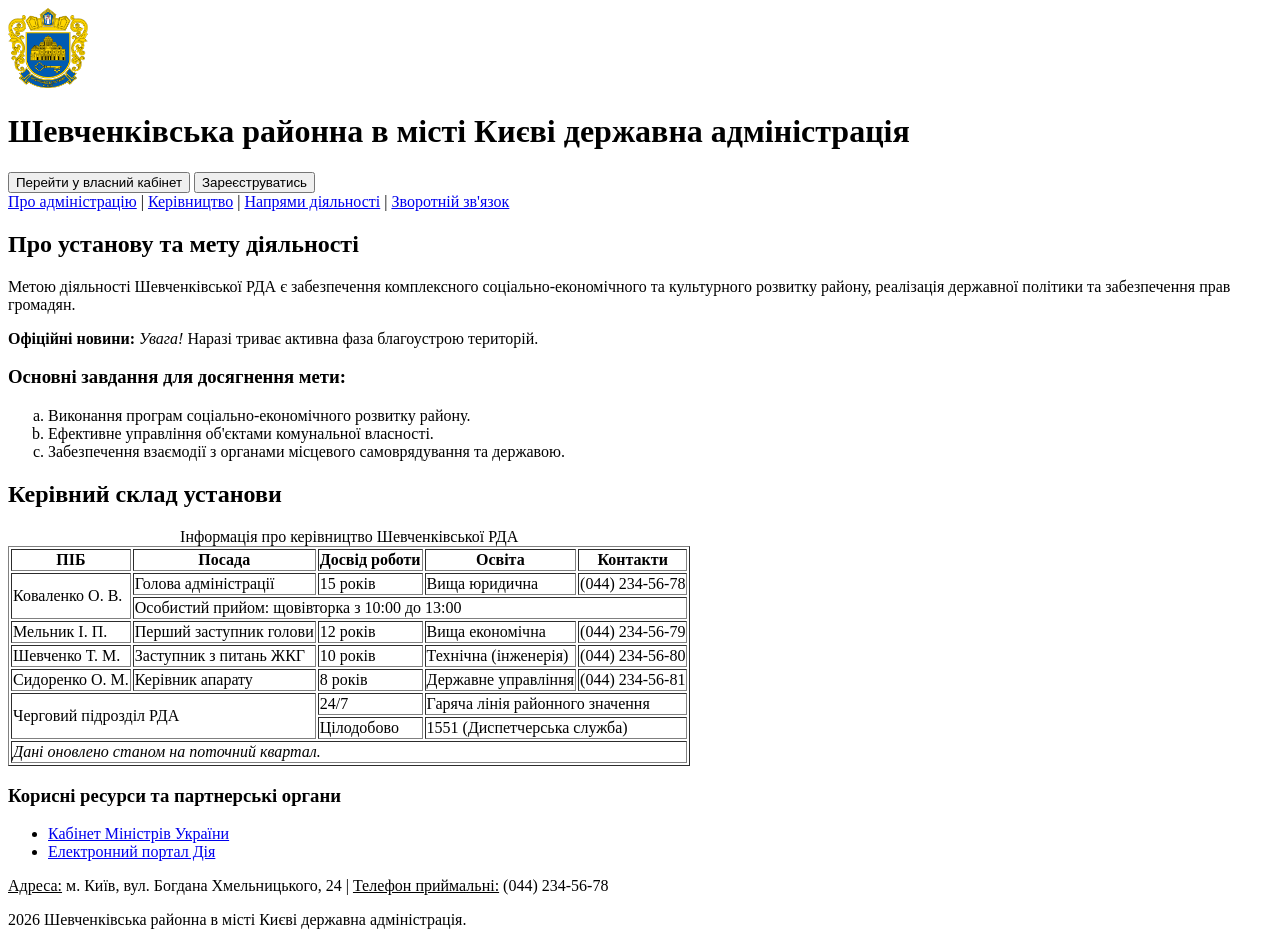
==== index.html @ ec6b3a5b "lab 1 html" ====
<!DOCTYPE html>

<html lang="uk">
<head>
    <meta charset="UTF-8">
    <meta name="viewport" content="width=device-width, initial-scale=1.0">
    <title>Шевченківська районна в місті Києві державна адміністрація</title>
</head>

<body>

    <header>
        <img src="1.png" alt="Логотип Шевченківської РДА" width="80" height="80">
        <h1>Шевченківська районна в місті Києві державна адміністрація</h1>
        <button type="button">Перейти у власний кабінет</button>
        <button type="button">Зареєструватись</button>
        
        <nav>
            <a href="#about">Про адміністрацію</a> | 
            <a href="#leaders">Керівництво</a> | 
            <a href="activities.html">Напрями діяльності</a> | 
            <a href="feedback.html">Зворотній зв'язок</a>
        </nav>
    </header>

    <main>
        <section id="about">
            <h2>Про установу та мету діяльності</h2>
            <p>
                Метою діяльності Шевченківської РДА є забезпечення комплексного соціально-економічного та культурного розвитку району, реалізація державної політики та забезпечення прав громадян.
            </p>
            <p>
                <b>Офіційні новини:</b> <i>Увага!</i> Наразі триває активна фаза благоустрою територій.
            </p>
            <h3>Основні завдання для досягнення мети:</h3>
            <ol type="a">
                <li>Виконання програм соціально-економічного розвитку району.</li>
                <li>Ефективне управління об'єктами комунальної власності.</li>
                <li>Забезпечення взаємодії з органами місцевого самоврядування та державою.</li>
            </ol>
        </section>

        <section id="leaders">
            <h2>Керівний склад установи</h2>
            <table border="1">
                <caption>Інформація про керівництво Шевченківської РДА</caption>
                <thead>
                    <tr>
                        <th>ПІБ</th>
                        <th>Посада</th>
                        <th>Досвід роботи</th>
                        <th>Освіта</th>
                        <th>Контакти</th>
                    </tr>
                </thead>
                <tbody>
                    <tr>
                        <td rowspan="2">Коваленко О. В.</td>
                        <td>Голова адміністрації</td>
                        <td>15 років</td>
                        <td>Вища юридична</td>
                        <td>(044) 234-56-78</td>
                    </tr>
                    <tr>
                        <td colspan="4">Особистий прийом: щовівторка з 10:00 до 13:00</td>
                    </tr>
                    <tr>
                        <td>Мельник І. П.</td>
                        <td>Перший заступник голови</td>
                        <td>12 років</td>
                        <td>Вища економічна</td>
                        <td>(044) 234-56-79</td>
                    </tr>
                    <tr>
                        <td>Шевченко Т. М.</td>
                        <td>Заступник з питань ЖКГ</td>
                        <td>10 років</td>
                        <td>Технічна (інженерія)</td>
                        <td>(044) 234-56-80</td>
                    </tr>
                    <tr>
                        <td>Сидоренко О. М.</td>
                        <td>Керівник апарату</td>
                        <td>8 років</td>
                        <td>Державне управління</td>
                        <td>(044) 234-56-81</td>
                    </tr>
                    <tr>
                        <td colspan="2" rowspan="2">Черговий підрозділ РДА</td>
                        <td>24/7</td>
                        <td colspan="2">Гаряча лінія районного значення</td>
                    </tr>
                    <tr>
                        <td>Цілодобово</td>
                        <td colspan="2">1551 (Диспетчерська служба)</td>
                    </tr>
                </tbody>
                <tfoot>
                    <tr>
                        <td colspan="5"><i>Дані оновлено станом на поточний квартал.</i></td>
                    </tr>
                </tfoot>
            </table>
        </section>
    </main>

    <aside>
        <h3>Корисні ресурси та партнерські органи</h3>
        <ul>
            <li><a href="https://www.kmu.gov.ua" target="_blank" rel="noopener">Кабінет Міністрів України</a></li>
            <li><a href="https://diia.gov.ua" target="_blank" rel="noopener">Електронний портал Дія</a></li>
        </ul>
    </aside>

    <footer>
        <p><u>Адреса:</u> м. Київ, вул. Богдана Хмельницького, 24 | <u>Телефон приймальні:</u> (044) 234-56-78</p>
        <p>2026 Шевченківська районна в місті Києві державна адміністрація.</p>
    </footer>

</body>
</html>
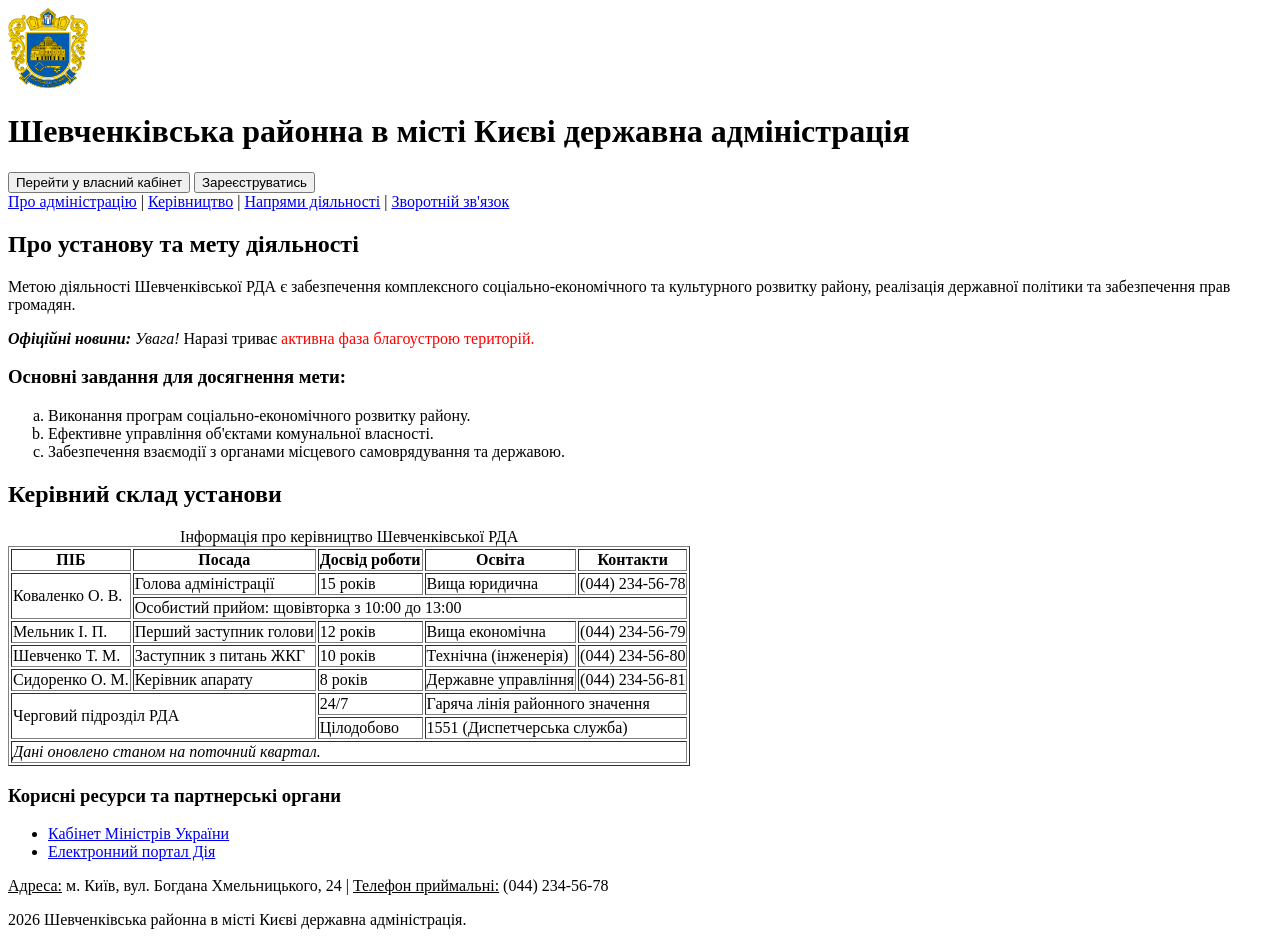
==== commit 05c019e8: "lab 1 html" ====
--- a/index.html
+++ b/index.html
@@ -30,7 +30,7 @@
                 Метою діяльності Шевченківської РДА є забезпечення комплексного соціально-економічного та культурного розвитку району, реалізація державної політики та забезпечення прав громадян.
             </p>
             <p>
-                <b>Офіційні новини:</b> <i>Увага!</i> Наразі триває активна фаза благоустрою територій.
+                <i><b>Офіційні новини:</b></i> <em>Увага!</em> Наразі триває <span style="color: red;">активна фаза благоустрою територій.</span>
             </p>
             <h3>Основні завдання для досягнення мети:</h3>
             <ol type="a">
@@ -107,8 +107,8 @@
     <aside>
         <h3>Корисні ресурси та партнерські органи</h3>
         <ul>
-            <li><a href="https://www.kmu.gov.ua" target="_blank" rel="noopener">Кабінет Міністрів України</a></li>
-            <li><a href="https://diia.gov.ua" target="_blank" rel="noopener">Електронний портал Дія</a></li>
+            <li><a href="https://www.kmu.gov.ua" target="_blank">Кабінет Міністрів України</a></li>
+            <li><a href="https://diia.gov.ua" target="_blank">Електронний портал Дія</a></li>
         </ul>
     </aside>
 
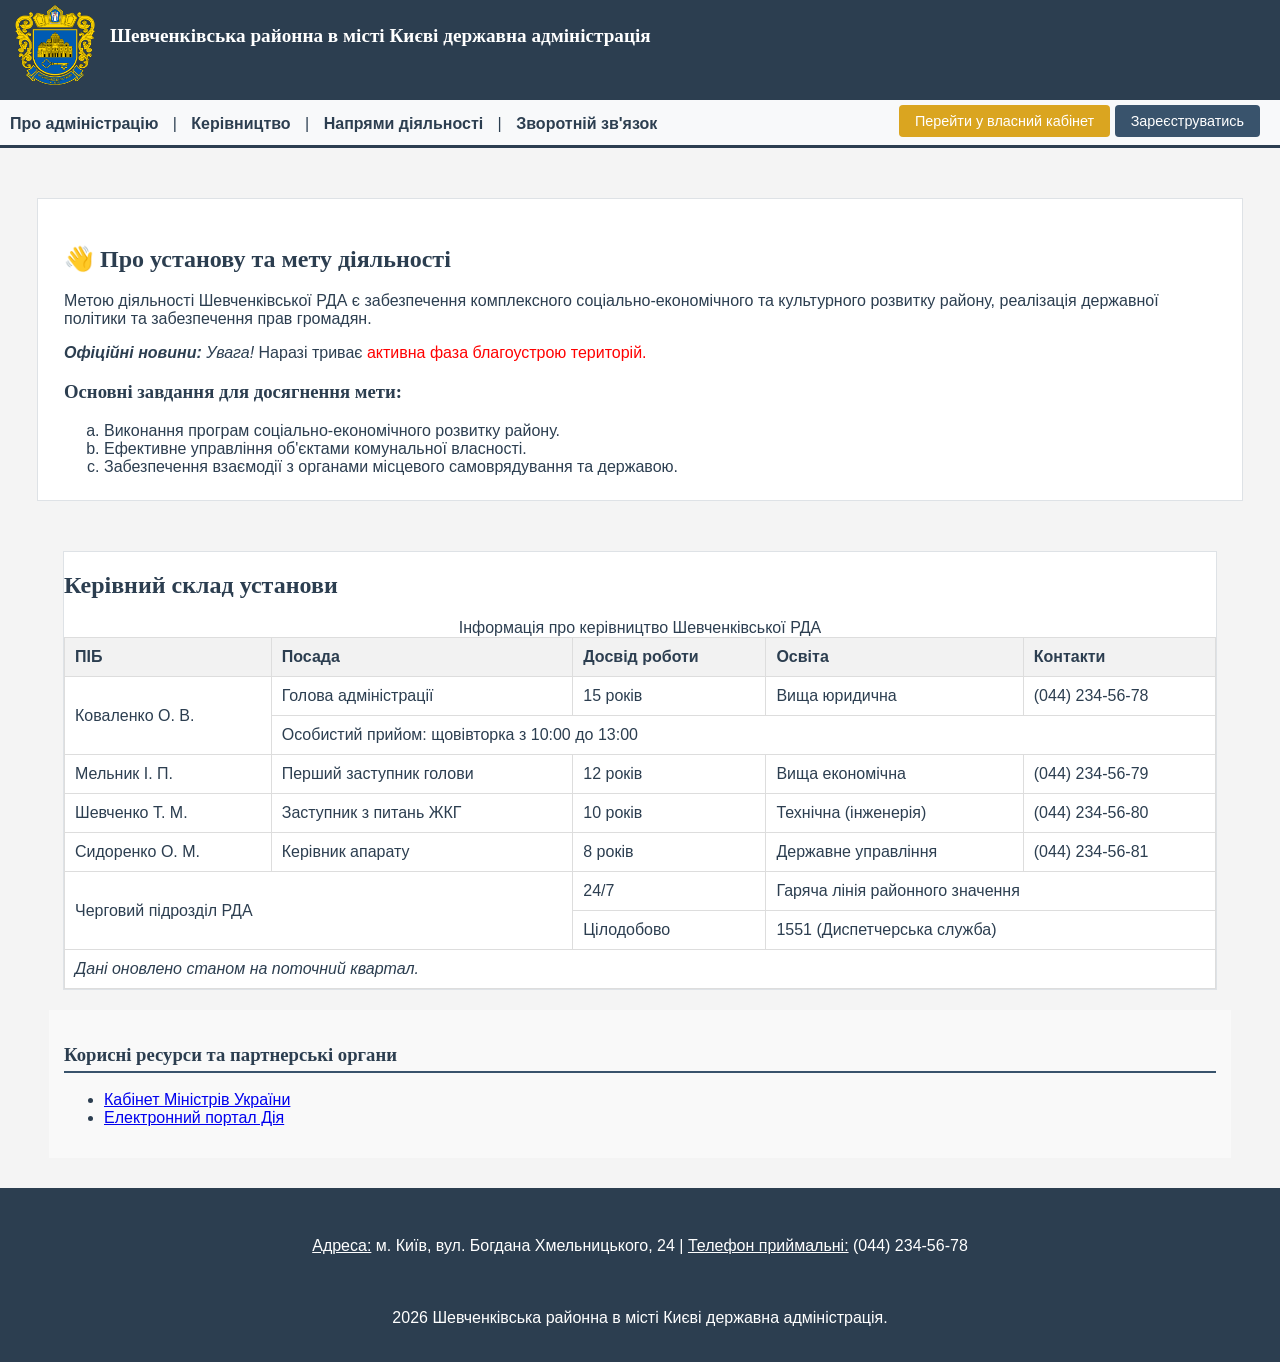
==== commit 361a8f66: "lab 2 css" ====
--- a/index.html
+++ b/index.html
@@ -5,15 +5,25 @@
     <meta charset="UTF-8">
     <meta name="viewport" content="width=device-width, initial-scale=1.0">
     <title>Шевченківська районна в місті Києві державна адміністрація</title>
+    <link rel="stylesheet" href="style.css">
+    <style>
+        footer p {
+            line-height: 1.6;
+        }
+    </style>
 </head>
 
 <body>
+    <header class="main-header">
+        <div class="gov-brand">
+            <img src="1.png" alt="Логотип Шевченківської РДА" width="80" height="80">
+            <h1>Шевченківська районна в місті Києві державна адміністрація</h1>
+        </div>
 
-    <header>
-        <img src="1.png" alt="Логотип Шевченківської РДА" width="80" height="80">
-        <h1>Шевченківська районна в місті Києві державна адміністрація</h1>
-        <button type="button">Перейти у власний кабінет</button>
-        <button type="button">Зареєструватись</button>
+        <div class="user-actions">
+            <button type="button" class="btn-cabinet">Перейти у власний кабінет</button>
+            <button type="button">Зареєструватись</button>
+        </div>
         
         <nav>
             <a href="#about">Про адміністрацію</a> | 
@@ -23,8 +33,8 @@
         </nav>
     </header>
 
-    <main>
-        <section id="about">
+    <main class="content-container">
+        <section id="about" class="about-section scrollable-content">
             <h2>Про установу та мету діяльності</h2>
             <p>
                 Метою діяльності Шевченківської РДА є забезпечення комплексного соціально-економічного та культурного розвитку району, реалізація державної політики та забезпечення прав громадян.
@@ -40,71 +50,73 @@
             </ol>
         </section>
 
-        <section id="leaders">
+        <section id="leaders" class="leaders-section">
             <h2>Керівний склад установи</h2>
-            <table border="1">
-                <caption>Інформація про керівництво Шевченківської РДА</caption>
-                <thead>
-                    <tr>
-                        <th>ПІБ</th>
-                        <th>Посада</th>
-                        <th>Досвід роботи</th>
-                        <th>Освіта</th>
-                        <th>Контакти</th>
-                    </tr>
-                </thead>
-                <tbody>
-                    <tr>
-                        <td rowspan="2">Коваленко О. В.</td>
-                        <td>Голова адміністрації</td>
-                        <td>15 років</td>
-                        <td>Вища юридична</td>
-                        <td>(044) 234-56-78</td>
-                    </tr>
-                    <tr>
-                        <td colspan="4">Особистий прийом: щовівторка з 10:00 до 13:00</td>
-                    </tr>
-                    <tr>
-                        <td>Мельник І. П.</td>
-                        <td>Перший заступник голови</td>
-                        <td>12 років</td>
-                        <td>Вища економічна</td>
-                        <td>(044) 234-56-79</td>
-                    </tr>
-                    <tr>
-                        <td>Шевченко Т. М.</td>
-                        <td>Заступник з питань ЖКГ</td>
-                        <td>10 років</td>
-                        <td>Технічна (інженерія)</td>
-                        <td>(044) 234-56-80</td>
-                    </tr>
-                    <tr>
-                        <td>Сидоренко О. М.</td>
-                        <td>Керівник апарату</td>
-                        <td>8 років</td>
-                        <td>Державне управління</td>
-                        <td>(044) 234-56-81</td>
-                    </tr>
-                    <tr>
-                        <td colspan="2" rowspan="2">Черговий підрозділ РДА</td>
-                        <td>24/7</td>
-                        <td colspan="2">Гаряча лінія районного значення</td>
-                    </tr>
-                    <tr>
-                        <td>Цілодобово</td>
-                        <td colspan="2">1551 (Диспетчерська служба)</td>
-                    </tr>
-                </tbody>
-                <tfoot>
-                    <tr>
-                        <td colspan="5"><i>Дані оновлено станом на поточний квартал.</i></td>
-                    </tr>
-                </tfoot>
-            </table>
+            <div class="table-wrapper">
+                <table border="1">
+                    <caption>Інформація про керівництво Шевченківської РДА</caption>
+                    <thead>
+                        <tr>
+                            <th>ПІБ</th>
+                            <th>Посада</th>
+                            <th>Досвід роботи</th>
+                            <th>Освіта</th>
+                            <th>Контакти</th>
+                        </tr>
+                    </thead>
+                    <tbody>
+                        <tr>
+                            <td rowspan="2">Коваленко О. В.</td>
+                            <td>Голова адміністрації</td>
+                            <td>15 років</td>
+                            <td>Вища юридична</td>
+                            <td>(044) 234-56-78</td>
+                        </tr>
+                        <tr>
+                            <td colspan="4">Особистий прийом: щовівторка з 10:00 до 13:00</td>
+                        </tr>
+                        <tr>
+                            <td>Мельник І. П.</td>
+                            <td>Перший заступник голови</td>
+                            <td>12 років</td>
+                            <td>Вища економічна</td>
+                            <td>(044) 234-56-79</td>
+                        </tr>
+                        <tr>
+                            <td>Шевченко Т. М.</td>
+                            <td>Заступник з питань ЖКГ</td>
+                            <td>10 років</td>
+                            <td>Технічна (інженерія)</td>
+                            <td>(044) 234-56-80</td>
+                        </tr>
+                        <tr>
+                            <td>Сидоренко О. М.</td>
+                            <td>Керівник апарату</td>
+                            <td>8 років</td>
+                            <td>Державне управління</td>
+                            <td>(044) 234-56-81</td>
+                        </tr>
+                        <tr>
+                            <td colspan="2" rowspan="2">Черговий підрозділ РДА</td>
+                            <td>24/7</td>
+                            <td colspan="2">Гаряча лінія районного значення</td>
+                        </tr>
+                        <tr>
+                            <td>Цілодобово</td>
+                            <td colspan="2">1551 (Диспетчерська служба)</td>
+                        </tr>
+                    </tbody>
+                    <tfoot>
+                        <tr>
+                            <td colspan="5"><i>Дані оновлено станом на поточний квартал.</i></td>
+                        </tr>
+                    </tfoot>
+                </table>
+            </div>
         </section>
     </main>
 
-    <aside>
+    <aside class="sidebar">
         <h3>Корисні ресурси та партнерські органи</h3>
         <ul>
             <li><a href="https://www.kmu.gov.ua" target="_blank">Кабінет Міністрів України</a></li>
@@ -112,8 +124,10 @@
         </ul>
     </aside>
 
-    <footer>
-        <p><u>Адреса:</u> м. Київ, вул. Богдана Хмельницького, 24 | <u>Телефон приймальні:</u> (044) 234-56-78</p>
+    <footer class="main-footer">
+        <p class="contact-info" tabindex="0">
+            <u>Адреса:</u> м. Київ, вул. Богдана Хмельницького, 24 | <u>Телефон приймальні:</u> (044) 234-56-78
+        </p>
         <p>2026 Шевченківська районна в місті Києві державна адміністрація.</p>
     </footer>
 
--- a/style.css
+++ b/style.css
@@ -0,0 +1,369 @@
+body{
+    font-family: Arial, sans-serif;
+    margin: 0;
+    padding: 0;
+    background-color: #f4f4f4;
+    color: #2c3e50;
+}
+
+h1, h2, h3 {
+    font-family: 'Georgia', serif;
+}
+
+.main-header{
+    position: relative;
+    top: 0;
+    padding-top: 100px;
+    padding-bottom: 45px;
+    background-color: #f8f9fa;
+    border-bottom: 3px solid #2c3e50;
+}
+
+.gov-brand{
+    position: absolute;
+    top: 0;
+    left: 0;
+    right: 0;
+    z-index: 10;
+    height: 90px;
+    background-color: #2c3e50;
+    padding: 5px 15px;
+    color: white;
+}
+
+.gov-brand img{
+    float: left;
+    margin-right: 15px;
+}
+
+.gov-brand h1{
+    font-size: 1.2rem;
+    margin-top: 20px;
+}
+
+.user-actions{
+    float: right;
+    margin-right: 20px;
+}
+
+button{
+    margin-top: 5px;
+    padding: 8px 16px;
+    background-color: #39536c;
+    color: white;
+    border: none;
+    border-radius: 4px;
+    cursor: pointer;
+}
+
+button[type="button"]{
+    font-size: 0.9rem;
+}
+
+button[class*="cabinet"] {
+    background-color: goldenrod;
+}
+
+button:hover {
+    box-shadow: 0 4px 8px rgba(0, 0, 0, 0.3);
+    font-weight: bold;
+}
+
+nav {
+    float: left;
+    text-align: center;
+    padding-top: 15px;
+}
+
+nav a {
+    color: #2c3e50;
+    text-decoration: none;
+    font-weight: bold;
+    padding: 0 10px;
+}
+
+#about {
+    margin: 50px auto;
+    padding: 2%;
+    width: 90%;
+    border: 1px solid #dee2e6;
+    background-color: #ffffff;
+}
+
+#about h2::before{
+    content: "👋 ";
+    font-size: 1.5rem;
+}
+
+.scrollable-content{
+    max-height: 250px;
+    overflow-y: scroll;
+}
+
+.leaders-section{
+    margin: 20px auto;
+    width: 90%;
+    border: 1px solid #dee2e6;
+    background-color: #ffffff;
+    transition: transform 0.3s ease;
+}
+
+.leaders-section:hover{
+    transform: scale(1.05);
+    box-shadow: 0 6px 12px rgba(0,0,0,0.15);
+}
+
+table {
+    width: 100%;
+    border-collapse: collapse;
+    margin-top: 10px;
+}
+
+th, td {
+    padding: 10px;
+    text-align: left;
+    border: 1px solid #dddddd;
+}
+
+th {
+    background-color: #f2f2f2;
+}
+
+aside > h3 {
+    border-bottom: 2px solid #39536c;
+    padding-bottom: 5px;
+}
+
+.sidebar{
+    margin: 20px auto;
+    width: 90%;
+    background-color: #f9f9f9;
+    padding: 15px;
+}
+
+.main-footer{
+    text-align: center;
+    background-color: #2c3e50;
+    color: white;
+    padding: 15px;
+    margin-top: 30px;
+}
+
+@keyframes doubleBorderFocus{
+    0%{
+        border: 4px double transparent;
+    }
+    99%{
+        border: 4px double transparent;
+    }
+    100%{
+        border: 4px double black;
+    }
+}
+
+.contact-info {
+    display: inline-block;
+    padding: 10px;
+    outline: none;
+    border: 4px double transparent;
+}
+
+.contact-info:focus {
+    animation: doubleBorderFocus 3s forwards;
+}
+
+.fixed-header{
+    position: fixed;
+    top: 0;
+    left: 0;
+    width: 100%;
+    background-color: #2c3e50;
+    color: white;
+    z-index: 1000;
+    padding: 10px 20px;
+}
+
+.header-brand{
+    display: flex;
+    align-items: center;
+    gap: 15px;
+}
+
+.header-brand h1 {
+    font-size: 1.3rem;
+    margin: 0;
+}
+
+.activities-main {
+    margin-top: 100px;
+    padding: 20px;
+}
+
+.activities-grid{
+    list-style: none;
+    padding: 0;
+    display: grid;
+    grid-template-columns: repeat(auto-fill, minmax(300px, 1fr));
+    gap: 20px;
+}
+
+.activity-card{
+    background-color: #ffffff;
+    padding: 15px;
+    height: 100%;
+    box-sizing: border-box;
+    border-style: dotted;
+    border-width: 2px;
+    border-color: #800020;
+    border-left-style: solid;
+    border-left-width: 6px;
+}
+
+.gov-relation {
+    font-weight: 300;
+    font-size: 0.85em;
+    font-style: italic;
+    color: #555555;
+}
+
+.activity-card img{
+    max-width: 100%;
+    height: auto;
+    border-radius: 4px;
+    filter: brightness(1);
+    transition: filter 0.3s ease;
+}
+
+.activity-card img:hover{
+    filter: brightness(0.75);
+}
+
+.activity-card a:link{
+    color: #37aa37;
+    text-decoration: underline;
+}
+
+
+.feedback-page{
+    background-color: #f4f6f8;
+}
+
+.feedback-header{
+    background-color: #2c3e50;
+    color: white;
+    text-align: center;
+    padding: 20px 10px;
+    margin-bottom: 30px;
+}
+
+.feedback-main{
+    max-width: 800px;
+    margin: 0 auto;
+    padding: 0 20px 40px 20px;
+}
+
+.feedback-section{
+    background-color: #ffffff;
+    border-radius: 8px;
+    padding: 30px;
+    box-shadow: 0 4px 12px rgba(0, 0, 0, 0.08);
+}
+
+.feedback-form{
+    display: flex;
+    flex-flow: row wrap;
+    justify-content: space-between;
+    align-items: flex-start;
+    gap: 20px;
+}
+
+.form-group-fieldset{
+    width: 100%;
+    border: 1px solid #cccccc;
+    border-radius: 6px;
+    padding: 20px;
+    box-sizing: border-box;
+    display: flex;
+    flex-flow: row wrap;
+    gap: 15px 20px;
+}
+
+.form-group-fieldset legend {
+    font-weight: bold;
+    color: #003366;
+    padding: 0 10px;
+}
+
+.form-field{
+    display: flex;
+    flex-direction: column;
+    flex-grow: 1;
+    flex-shrink: 0;
+    flex-basis: calc(40%);
+    min-width: 250px;
+}
+
+.form-field.full-width {
+    flex-basis: 100%;
+}
+
+.form-field label {
+    font-weight: 500;
+    margin-bottom: 6px;
+    color: #2c3e50;
+}
+
+.form-field input[type="text"],
+.form-field input[type="email"],
+.form-field input[type="number"],
+.form-field select,
+.form-field textarea {
+    padding: 10px;
+    border: 1px solid #cccccc;
+    border-radius: 6px;
+    font-family: inherit;
+    font-size: 0.95rem;
+    box-sizing: border-box;
+    width: 100%;
+}
+
+.form-field textarea {
+    resize: none;
+    min-height: 120px;
+}
+
+.checkbox-field {
+    flex-basis: 100%;
+    align-self: center;
+    order: 5;
+}
+
+.checkbox-field label {
+    display: inline-flex;
+    align-items: center;
+    gap: 10px;
+    cursor: pointer;
+}
+
+.form-actions {
+    flex-basis: 100%;
+    display: flex;
+    justify-content: flex-end;
+    order: 6;
+}
+
+.btn-submit {
+    background-color: #37aa37;
+    color: white;
+    font-size: 1rem;
+    padding: 12px 25px;
+    border: none;
+    border-radius: 4px;
+    cursor: pointer;
+    transition: background-color 0.3s ease, box-shadow 0.3s ease, font-weight 0.3s ease;
+}
+
+[class*="btn"]:hover{
+    box-shadow: 0 4px 8px rgba(0, 0, 0, 0.3);
+    font-weight: bold;
+}
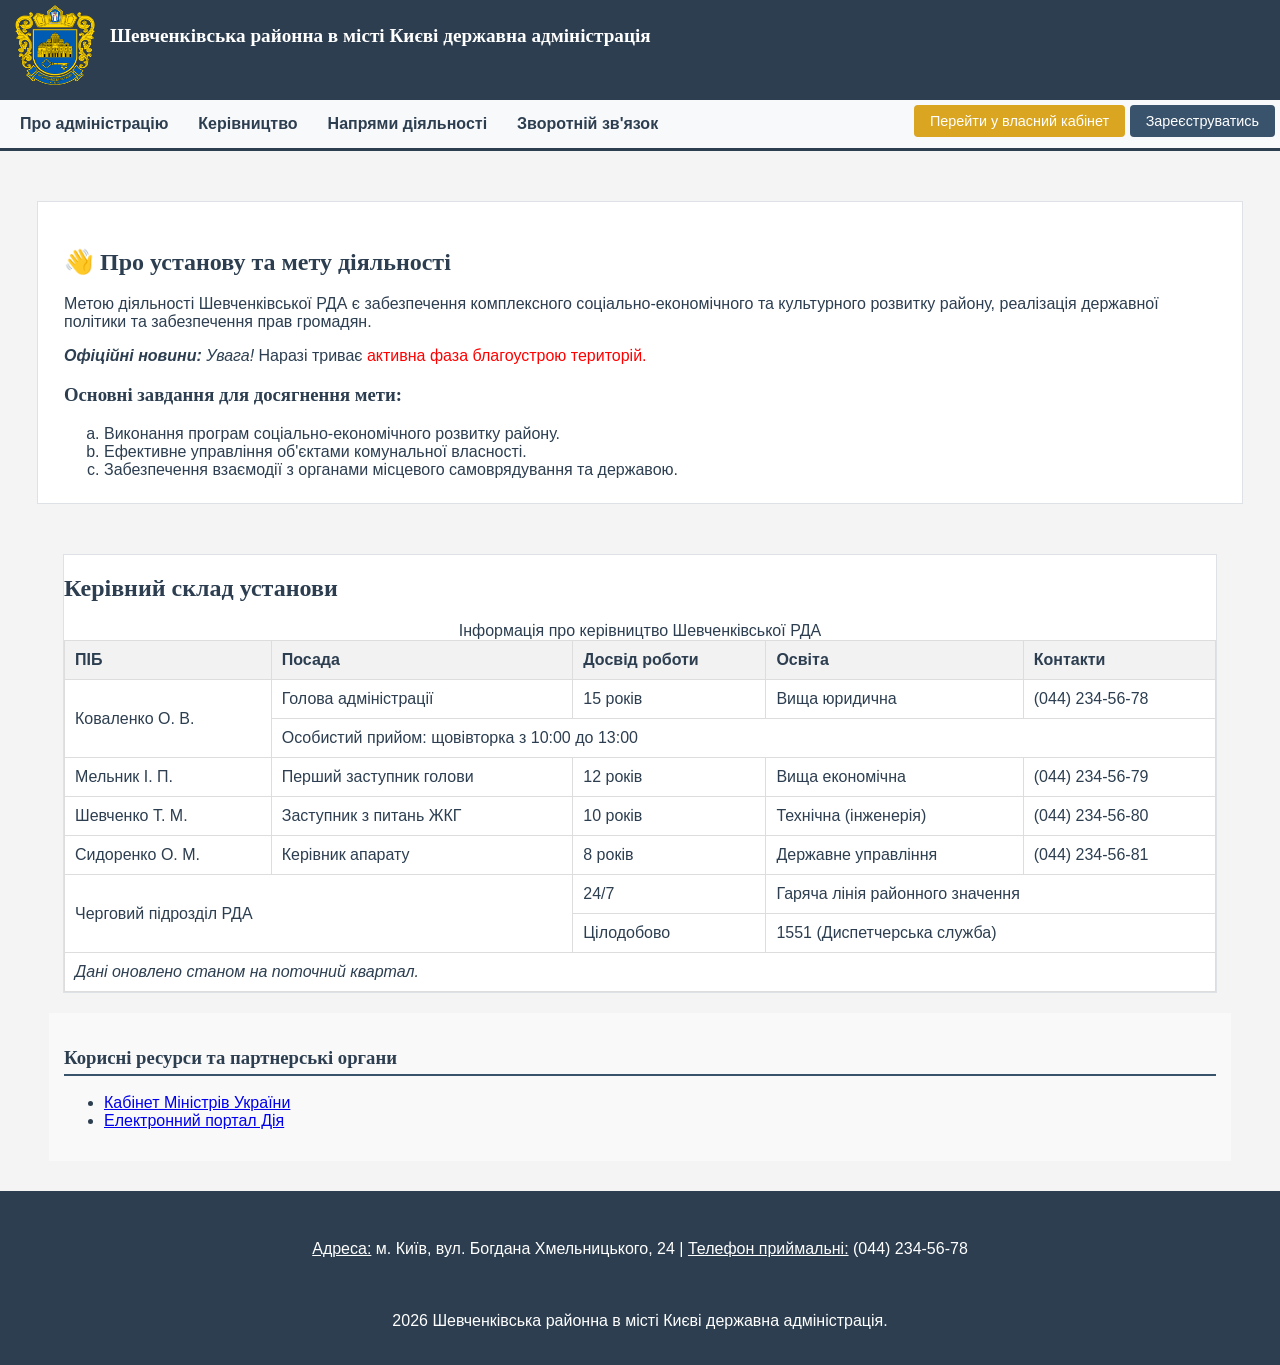
==== commit 21fb32c1: "lab4 js" ====
--- a/index.html
+++ b/index.html
@@ -26,9 +26,18 @@
         </div>
         
         <nav>
-            <a href="#about">Про адміністрацію</a> | 
-            <a href="#leaders">Керівництво</a> | 
-            <a href="activities.html">Напрями діяльності</a> | 
+            <a href="#about">Про адміністрацію</a>
+            <a href="#leaders">Керівництво</a>
+            <div class = "dropdown">
+                <a href="activities.html" class="dropdown-btn">Напрями діяльності</a>
+                <ul class = "dropdown-menu">
+                    <li><a href = "activities.html#zhkg">Житлово-комунальне господарство та благоустрій</a></li>
+                    <li><a href = "activities.html#social">Соціальний захист населення</a></li>
+                    <li><a href = "activities.html#education">Освіта та гуманітарна політика</a></li>
+                    <li><a href = "activities.html#health">Охорона здоров'я</a></li>
+                    <li><a href = "activities.html#administration">ЦНАП та надання адміністративних послуг</a></li>
+                </ul>
+            </div> 
             <a href="feedback.html">Зворотній зв'язок</a>
         </nav>
     </header>
@@ -131,5 +140,7 @@
         <p>2026 Шевченківська районна в місті Києві державна адміністрація.</p>
     </footer>
 
+    <script src="lab3.js"></script>
+    <script src="index.js"></script>
 </body>
 </html>
--- a/style.css
+++ b/style.css
@@ -14,7 +14,7 @@
     position: relative;
     top: 0;
     padding-top: 100px;
-    padding-bottom: 45px;
+    padding-bottom: 15px;
     background-color: #f8f9fa;
     border-bottom: 3px solid #2c3e50;
 }
@@ -43,7 +43,7 @@
 
 .user-actions{
     float: right;
-    margin-right: 20px;
+    margin-right: 5px;
 }
 
 button{
@@ -70,12 +70,16 @@
 }
 
 nav {
-    float: left;
+    display: flex;
+    flex-direction: row;
+    align-items: center;
+    gap: 10px;
+    padding: 15px 10px 0;
     text-align: center;
-    padding-top: 15px;
 }
 
 nav a {
+    display: block;
     color: #2c3e50;
     text-decoration: none;
     font-weight: bold;
@@ -172,6 +176,37 @@
     animation: doubleBorderFocus 3s forwards;
 }
 
+.dropdown {
+    position: relative;
+    display: inline-block;
+}
+
+.dropdown-menu {
+    display: none;
+    position: absolute;
+    top: 100%;
+    left: 0;
+    background-color: #ffffff;
+    min-width: 200px;
+    box-shadow: 0 4px 8px rgba(0,0,0,0.15);
+    list-style: none;
+    padding: 10px 0;
+    margin: 0;
+    z-index: 1000;
+    border-radius: 4px;
+}
+
+.dropdown-menu.active {
+    display: block;
+}
+
+.dropdown-menu li a {
+    color: #2c3e50;
+    padding: 8px 15px;
+    display: block;
+    text-decoration: none;
+}
+
 .fixed-header{
     position: fixed;
     top: 0;
@@ -192,6 +227,57 @@
 .header-brand h1 {
     font-size: 1.3rem;
     margin: 0;
+}
+
+.carousel-section {
+    display: flex;
+    justify-content: center;
+    align-items: center;
+    margin-bottom: 20px;
+    width: 100%;
+    gap: 12px;
+}
+
+#carousel-img {
+    max-height: 20vh;
+    width: auto;
+    border-radius: 4px;
+    border-color: #800020;
+    border-width: 2px;
+    border-style: solid;
+    transition: opacity 0.5s ease-in-out;
+}
+
+.carousel-section button {
+    max-height: 5vh;
+}
+
+.activity-search{
+    margin: 20px 0;
+    padding: 15px;
+    background-color: #ffffff;
+    border: 1px solid #dee2e6;
+    border-radius: 6px;
+}
+
+.activity-search label {
+    display: block;
+    margin-bottom: 8px;
+    font-weight: bold;
+}
+
+.activity-search input {
+    width: 100%;
+    max-width: 500px;
+    padding: 10px;
+    border: 1px solid #cccccc;
+    border-radius: 4px;
+    font-size: 1rem;
+}
+
+#searchMessage {
+    margin-bottom: 0;
+    font-size: 0.9rem;
 }
 
 .activities-main {
@@ -332,6 +418,27 @@
     min-height: 120px;
 }
 
+.details-wrapper {
+    position: relative;
+    width: 100%;
+}
+
+.details-tooltip {
+    display: none;
+    position: absolute;
+    left: calc(100% + 12px);
+    top: 0;
+    width: 220px;
+    padding: 10px;
+    box-sizing: border-box;
+    background-color: #2c3e50;
+    color: white;
+    border-radius: 5px;
+    font-size: 0.85rem;
+    line-height: 1.4;
+    z-index: 10;
+}
+
 .checkbox-field {
     flex-basis: 100%;
     align-self: center;
@@ -363,7 +470,7 @@
     transition: background-color 0.3s ease, box-shadow 0.3s ease, font-weight 0.3s ease;
 }
 
-[class*="btn"]:hover{
+[class|="btn"]:hover{
     box-shadow: 0 4px 8px rgba(0, 0, 0, 0.3);
     font-weight: bold;
 }
